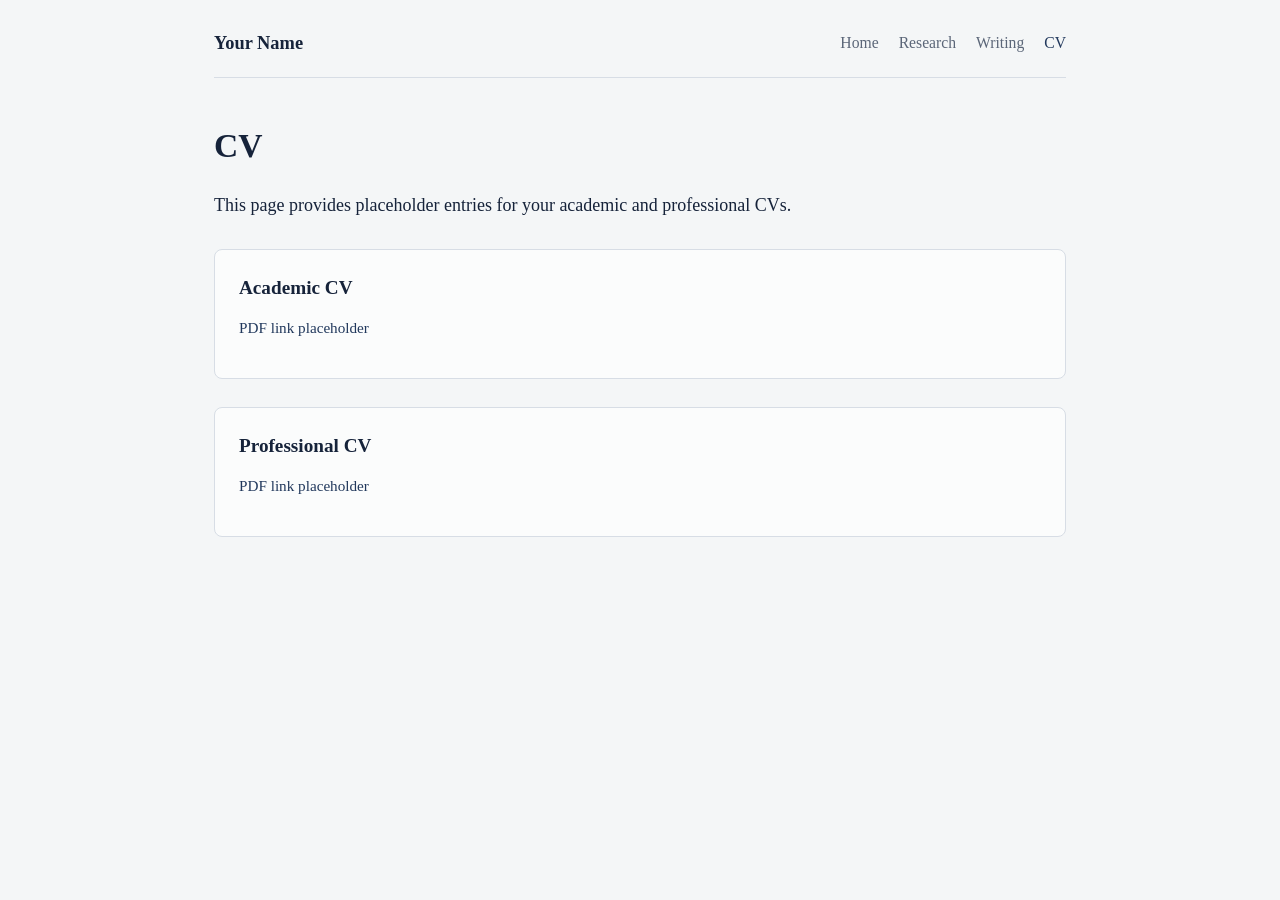
==== cv.html @ 3062d8a6 "Created placeholder files for main pages" ====
<!DOCTYPE html>
<html lang="en">
<head>
  <meta charset="UTF-8" />
  <meta name="viewport" content="width=device-width, initial-scale=1.0" />
  <title>Your Name | CV</title>
  <link rel="stylesheet" href="style.css" />
</head>
<body>
  <div class="site-container">
    <header class="site-header">
      <div class="site-title"><a href="index.html">Your Name</a></div>
      <nav class="site-nav">
        <a href="index.html">Home</a>
        <a href="research.html">Research</a>
        <a href="writing.html">Writing</a>
        <a href="cv.html" class="active">CV</a>
      </nav>
    </header>

    <main class="page-content">
      <section class="page-intro">
        <h1>CV</h1>
        <p>
          This page provides placeholder entries for your academic and professional CVs.
        </p>
      </section>

      <section class="entry-list">
        <article class="entry-card">
          <h2>Academic CV</h2>
          <p class="link-placeholder">PDF link placeholder</p>
        </article>

        <article class="entry-card">
          <h2>Professional CV</h2>
          <p class="link-placeholder">PDF link placeholder</p>
        </article>
      </section>
    </main>
  </div>
</body>
</html>
---- style.css ----
:root {
  --bg: #f4f6f7;
  --text: #16233a;
  --muted: #5b6678;
  --line: #d7dde5;
  --accent: #21385c;
  --card: #fbfcfc;
}

* {
  box-sizing: border-box;
}

body {
  margin: 0;
  background: var(--bg);
  color: var(--text);
  font-family: Georgia, "Iowan Old Style", "Palatino Linotype", "Book Antiqua",
    Garamond, "Times New Roman", serif;
  line-height: 1.65;
  font-size: 18px;
}

.site-container {
  max-width: 900px;
  margin: 0 auto;
  padding: 0 24px 64px;
}

.site-header {
  display: flex;
  justify-content: space-between;
  align-items: center;
  padding: 28px 0 18px;
  border-bottom: 1px solid var(--line);
  margin-bottom: 40px;
  flex-wrap: wrap;
  gap: 12px;
}

.site-title a {
  text-decoration: none;
  color: var(--text);
  font-size: 1.15rem;
  font-weight: 600;
}

.site-nav {
  display: flex;
  gap: 20px;
  flex-wrap: wrap;
}

.site-nav a {
  text-decoration: none;
  color: var(--muted);
  font-size: 0.98rem;
}

.site-nav a.active,
.site-nav a:hover {
  color: var(--accent);
}

.page-content h1 {
  font-size: 2.1rem;
  margin: 0 0 14px;
  font-weight: 600;
}

.page-content h2 {
  font-size: 1.2rem;
  margin: 0 0 10px;
  font-weight: 600;
}

.hero {
  margin-bottom: 36px;
}

.tagline {
  color: var(--muted);
  font-size: 1.05rem;
  margin-top: 6px;
}

.content-block,
.page-intro,
.entry-card {
  margin-bottom: 28px;
}

.entry-card {
  background: var(--card);
  border: 1px solid var(--line);
  padding: 22px 24px;
  border-radius: 8px;
}

.meta {
  color: var(--muted);
  font-size: 0.95rem;
  margin-bottom: 10px;
}

.link-placeholder {
  color: var(--accent);
  font-size: 0.95rem;
  margin-top: 12px;
}

.quick-links ul {
  margin: 0;
  padding-left: 20px;
}

.quick-links a {
  color: var(--accent);
  text-decoration: none;
}

.quick-links a:hover {
  text-decoration: underline;
}

a {
  color: var(--accent);
}

@media (max-width: 640px) {
  body {
    font-size: 17px;
  }

  .site-header {
    align-items: flex-start;
  }

  .page-content h1 {
    font-size: 1.8rem;
  }
}
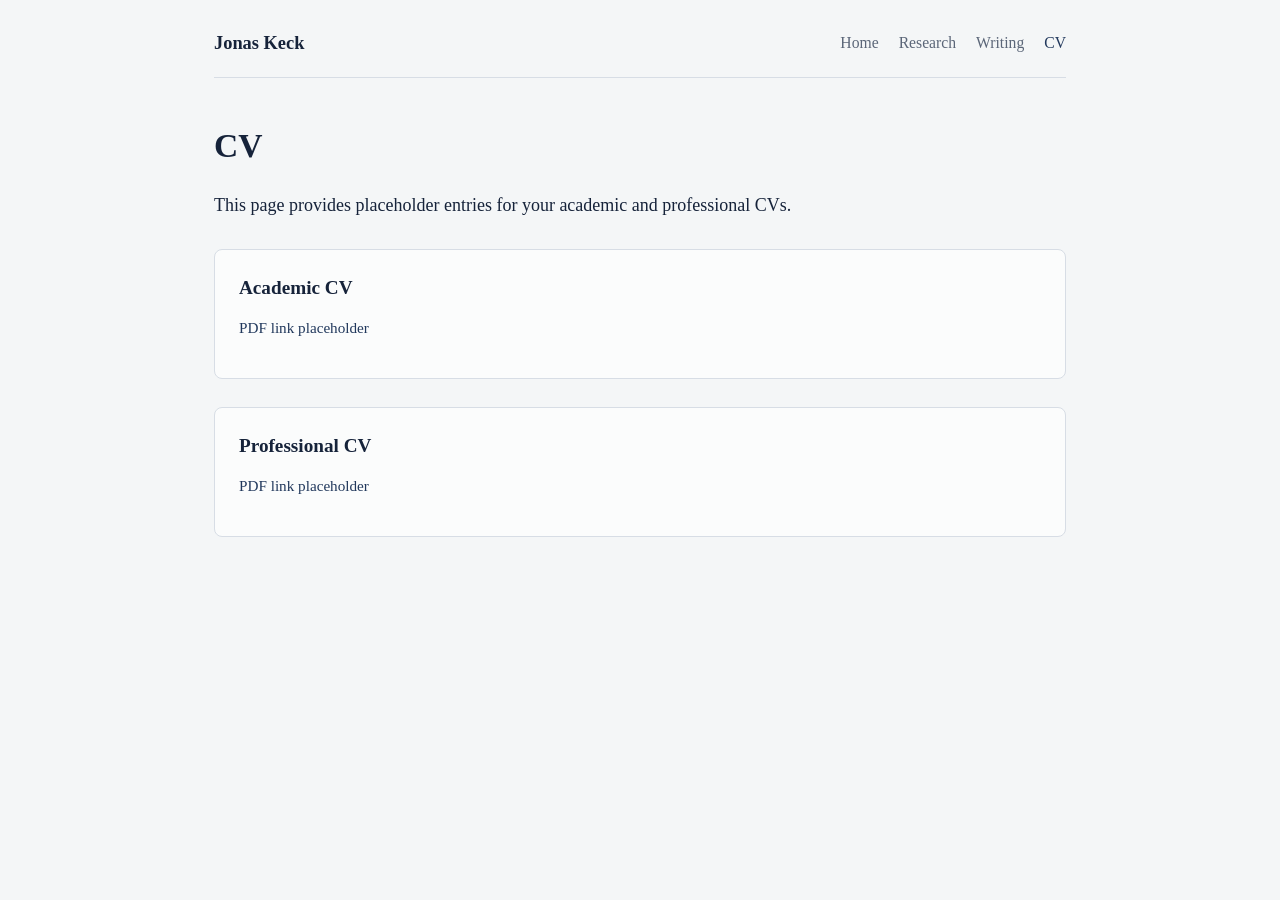
==== commit eea80ec4: "Name adjustments; Current Research Adjusted Tab Name header and added current research section to in" ====
--- a/cv.html
+++ b/cv.html
@@ -3,13 +3,13 @@
 <head>
   <meta charset="UTF-8" />
   <meta name="viewport" content="width=device-width, initial-scale=1.0" />
-  <title>Your Name | CV</title>
+  <title>Jonas Keck | CV</title>
   <link rel="stylesheet" href="style.css" />
 </head>
 <body>
   <div class="site-container">
     <header class="site-header">
-      <div class="site-title"><a href="index.html">Your Name</a></div>
+      <div class="site-title"><a href="index.html">Jonas Keck</a></div>
       <nav class="site-nav">
         <a href="index.html">Home</a>
         <a href="research.html">Research</a>
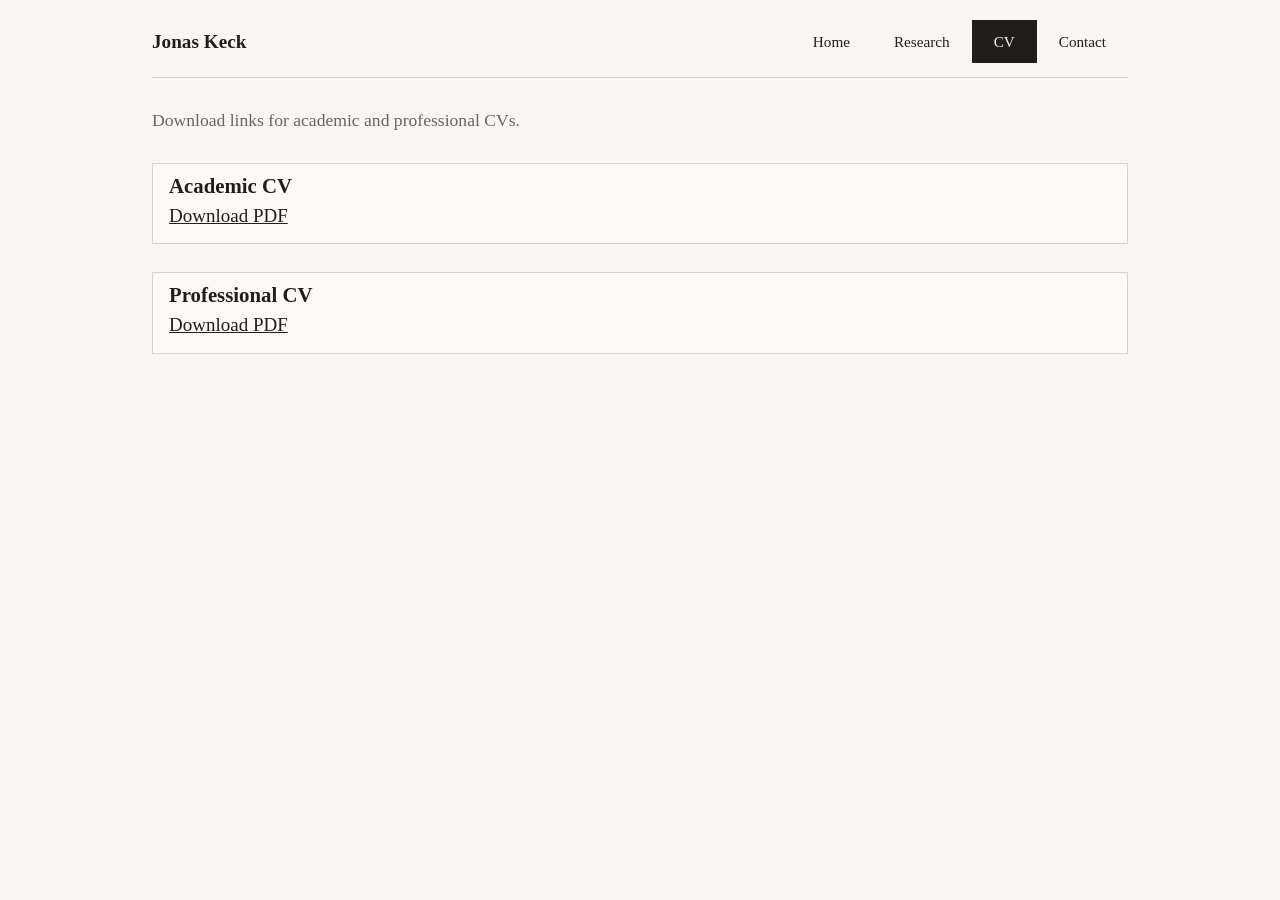
==== commit c1103e79: "writing out" ====
--- a/cv.html
+++ b/cv.html
@@ -13,31 +13,31 @@
       <nav class="site-nav">
         <a href="index.html">Home</a>
         <a href="research.html">Research</a>
-        <a href="writing.html">Writing</a>
+        <!-- <a href="writing.html">Writing</a> -->
         <a href="cv.html" class="active">CV</a>
+        <a href="contact.html">Contact</a>
       </nav>
     </header>
 
     <main class="page-content">
-      <section class="page-intro">
-        <h1>CV</h1>
-        <p>
-          This page provides placeholder entries for your academic and professional CVs.
+      <section class="hero">
+        <p class="tagline">
+          Download links for academic and professional CVs.
         </p>
       </section>
 
       <section class="entry-list">
         <article class="entry-card">
           <h2>Academic CV</h2>
-          <p class="link-placeholder">PDF link placeholder</p>
+          <a class="download-link" href="files/cv/cv_jonas_keck_academic.pdf" download>Download PDF</a>
         </article>
 
         <article class="entry-card">
           <h2>Professional CV</h2>
-          <p class="link-placeholder">PDF link placeholder</p>
+          <a class="download-link" href="files/cv/cv_jonas_keck_professional.pdf" download>Download PDF</a>
         </article>
       </section>
     </main>
   </div>
 </body>
-</html>+</html>
--- a/style.css
+++ b/style.css
@@ -1,10 +1,10 @@
 :root {
-  --bg: #f4f6f7;
-  --text: #16233a;
-  --muted: #5b6678;
-  --line: #d7dde5;
-  --accent: #21385c;
-  --card: #fbfcfc;
+  --bg: rgb(248, 247, 241);
+  --text: rgb(31, 30, 26);
+  --muted: rgb(106, 101, 91);
+  --line: rgb(216, 211, 198);
+  --accent: rgb(31, 30, 26);
+  --card: rgb(252, 251, 247);
 }
 
 * {
@@ -18,48 +18,71 @@
   font-family: Georgia, "Iowan Old Style", "Palatino Linotype", "Book Antiqua",
     Garamond, "Times New Roman", serif;
   line-height: 1.65;
-  font-size: 18px;
+  font-size: 19px;
 }
 
 .site-container {
-  max-width: 900px;
+  max-width: 1040px;
   margin: 0 auto;
-  padding: 0 24px 64px;
+  padding: 0 32px 64px;
 }
 
 .site-header {
   display: flex;
   justify-content: space-between;
   align-items: center;
-  padding: 28px 0 18px;
+  padding: 20px 0 14px;
   border-bottom: 1px solid var(--line);
-  margin-bottom: 40px;
+  margin-bottom: 28px;
   flex-wrap: wrap;
-  gap: 12px;
+  gap: 10px;
+  position: relative;
+}
+
+.site-header::before {
+  content: "";
+  position: absolute;
+  top: -10px;
+  left: 0;
+  right: 0;
+  height: 3px;
+  background: var(--accent);
 }
 
 .site-title a {
   text-decoration: none;
   color: var(--text);
-  font-size: 1.15rem;
+  font-size: 1.2rem;
   font-weight: 600;
 }
 
 .site-nav {
   display: flex;
-  gap: 20px;
+  gap: 0;
   flex-wrap: wrap;
+  align-items: stretch;
 }
 
 .site-nav a {
   text-decoration: none;
-  color: var(--muted);
-  font-size: 0.98rem;
+  color: var(--text);
+  font-size: 0.95rem;
+  padding: 14px 22px;
+  display: inline-flex;
+  align-items: center;
+  justify-content: center;
+  line-height: 1;
+  transition: background-color 0.2s ease, color 0.2s ease;
 }
 
-.site-nav a.active,
 .site-nav a:hover {
-  color: var(--accent);
+  background: var(--accent);
+  color: var(--bg);
+}
+
+.site-nav a.active {
+  background: var(--accent);
+  color: var(--bg);
 }
 
 .page-content h1 {
@@ -69,18 +92,18 @@
 }
 
 .page-content h2 {
-  font-size: 1.2rem;
+  font-size: 1.3rem;
   margin: 0 0 10px;
   font-weight: 600;
 }
 
 .hero {
-  margin-bottom: 36px;
+  margin-bottom: 28px;
 }
 
 .tagline {
   color: var(--muted);
-  font-size: 1.05rem;
+  font-size: 1.1rem;
   margin-top: 6px;
 }
 
@@ -93,8 +116,27 @@
 .entry-card {
   background: var(--card);
   border: 1px solid var(--line);
-  padding: 22px 24px;
-  border-radius: 8px;
+  padding: 12px 16px;
+  border-radius: 0px;
+}
+
+.entry-card h2 {
+  font-size: 1.3rem;
+  margin-bottom: 3px;
+  line-height: 1.0;
+}
+
+.entry-card p {
+  font-size: 0.95rem;
+}
+
+.entry-card .meta {
+  margin-top: 0;
+  margin-bottom: 4px;
+}
+
+.entry-card .link-placeholder {
+  margin-top: 6px;
 }
 
 .meta {
